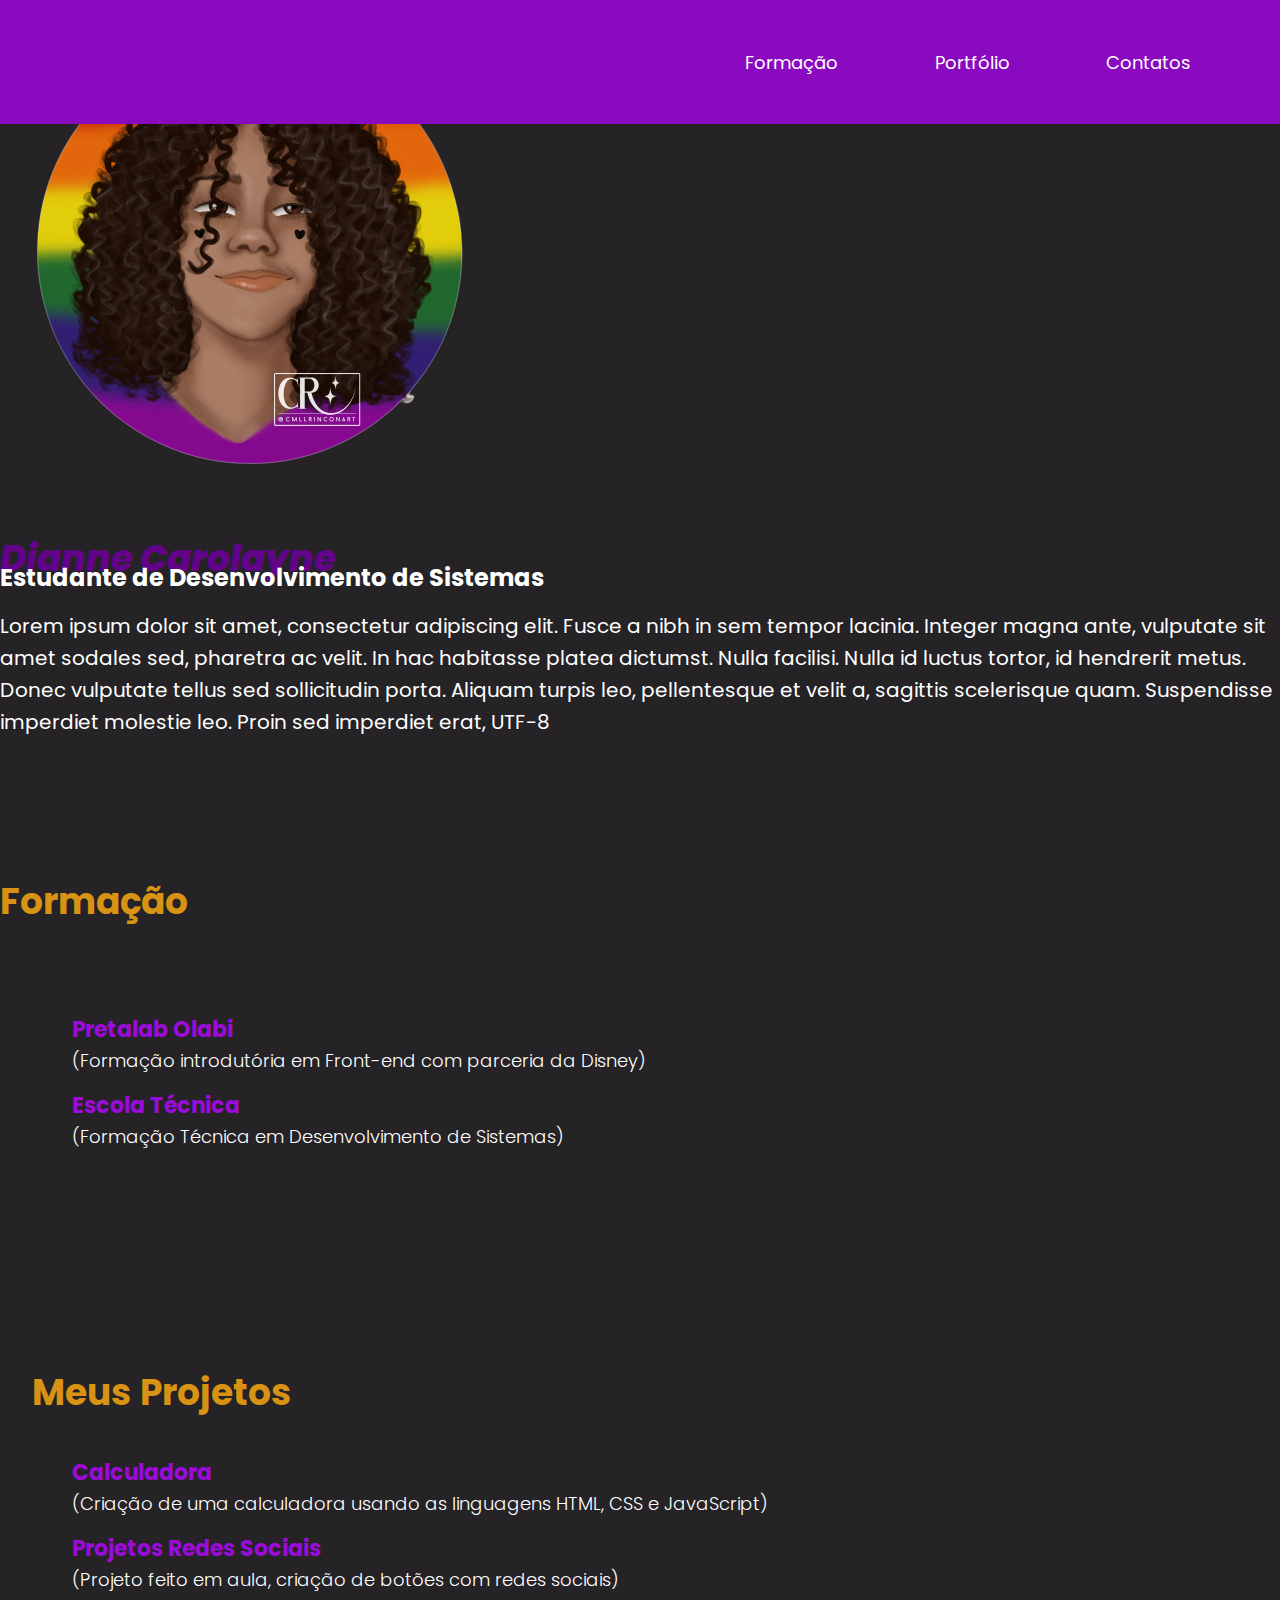
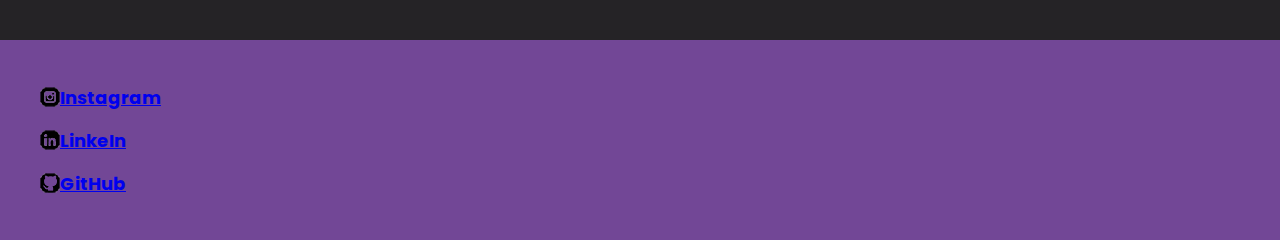
==== Portfolio/index.html @ 368c9973 "projeto portfolio" ====
<!DOCTYPE html>
<html lang="pt-br">
<head>
    <meta charset="UTF-8">
    <meta http-equiv="X-UA-Compatible" content="IE=edge">
    <meta name="viewport" content="width=device-width, initial-scale=1.0">
    <title>Dianne Carolayne | Portfólio</title>
    <link rel="shortcut icon" href="img/icon-dianne.png" type="image/x-icon">
    <link rel="stylesheet" href="style.css">
</head>
<body>
    <header class="cabecalho">
        <nav>
            <ul class="menu">
                <li><a href="#formacao">Formação</a></li>
                <li><a href="#portfolio">Portfólio</a></li>
                <li><a href="#contatos">Contatos</a></li>
            </ul>
        </nav>
    </header>

<main>
    <section class="principal">
        <article class="icon">
            <div class="icone">
                <img src="img/icon-dianne.png" alt="icone">
          </div>
          <div>
            <h1 class="nome">Dianne Carolayne</h1>
            <h2 class="profissao">Estudante de Desenvolvimento de Sistemas</h2>
          </div>
          <div class="texto">
            <p>
              Lorem ipsum dolor sit amet, consectetur adipiscing elit. Fusce a nibh in sem tempor lacinia. Integer magna ante, vulputate sit amet sodales sed, pharetra ac velit. In hac habitasse platea dictumst. Nulla facilisi. Nulla id luctus tortor, id hendrerit
              metus. Donec vulputate tellus sed sollicitudin porta. Aliquam turpis leo, pellentesque et velit a, sagittis scelerisque quam. Suspendisse imperdiet molestie leo. Proin sed imperdiet erat, UTF-8
            </p>
          </div>
          
        </article>
      </section>
</main>
<main>
<section id="formacao">
    <article class="container article-lista">
      <div>
        <h3 class="topico-principal">Formação</h3>
      </div>

      <div class="lista-item">
        <ul>
          <li>
                <a href="https://www.pretalab.com/formacao" target="_blank" class="lista-titulo">Pretalab Olabi</a>
                <p class="lista-descricao">(Formação introdutória em Front-end com parceria da Disney)</p>
          </li>
          <li>
                <a href="http://etemiguelarraes.no.comunidades.net/" target="_blank" class="lista-titulo">Escola Técnica</a>
                <p class="lista-descricao">(Formação Técnica em Desenvolvimento de Sistemas)</p>
          </li>
        </ul>
      </div>

    </article>
  </section>
  <section id="portfolio">
    <article>
      <div class="lista-item">
        <h3 class="topico-principal">Meus Projetos</h3>      
          <ul>
            <li>
                <a href="https://github.com/diannecarolayne/oficina-poder-do-futuro/tree/main/Calculadora-e-media" target="_blank" class="lista-titulo">Calculadora</a>
                <p class="lista-descricao">(Criação de uma calculadora usando as linguagens HTML, CSS e JavaScript)</p>
        </li> 

            <li>
                <a href="https://github.com/diannecarolayne/oficina-poder-do-futuro/tree/main/Projetos-redes-sociais" target="_blank" class="lista-titulo">Projetos Redes Sociais</a>
                <p class="lista-descricao">(Projeto feito em aula, criação de botões com redes sociais)</p>
            </li> 
       
        </ul>
      </div>
    </article>
  </section>
</main>

<footer class="rodape">
    <div class="container">
      <ul id="contatos" class="lista-rodape">
        <li><img src="img/icone-instagram.png" alt="icon instagram"> <a href="https://instagram.com/dianne.carolayne?igshid=ZDdkNTZiNTM=" rel="external" target="_blank">Instagram</a></li>
        <li><img src="img/icone-linkedin.png" alt="icone linkedin"><a href="https://www.linkedin.com/in/dianne-carolayne/" rel="external" target="_blank">  LinkeIn</a></li>
        <li><img src="img/icone-github.png" alt="icone github"><a href="https://github.com/diannecarolayne" target="_blank" rel="external"> GitHub</a></li>
      </ul>
    </div>
  </footer>
</body>
</html>
---- Portfolio/style.css ----
@charset "UTF-8";
@import url('https://fonts.googleapis.com/css2?family=Poppins:ital,wght@0,500;0,600;0,700;0,900;1,600;1,700;1,800;1,900&display=swap');

body{
    background-color: #252326;
    color: white;
    font-family: 'Poppins', sans-serif;
    margin: 0 auto;
    
}
li{
    list-style: none;
   
}

.cabecalho{
    display: flex;
    position: fixed;
    width: 100%;
    padding: 8px;
    padding-bottom: 32px;
    padding-top: 32px;
    height:60px;
    background-color: #890ABF;
}

.cabecalho nav {
    display: flex;  
    justify-content: flex-end;
    width: 100%;
}

.menu{
    display: flex;
    justify-content: space-evenly;
    width: 50%;
    align-items: center;
}

.menu li>a{
    color:white;
    font-size: 18px;
    text-decoration: inherit;
}

.nome{
    font-family: 'Poppins', sans-serif;
    font-size: 36px;
    font-weight: 800;
    font-style: italic;
    color: #63038C; 
    height: 5px;
}

.profissao{
    color: white;
    height: 30px;
}
.texto{
    font-size: 20px;
  line-height: 32px; 
}
.article-lista{
    display: flex;
    flex-direction: column;
    margin-top: 100px;
    margin-bottom: 100px;
}
.topico-principal {
    font-size: 36px;
    color: #D99314;
}
.lista-item{
    padding: 32px;
}
.lista-titulo{
    margin-bottom: 5px; 
    font-size: 22px;
    color: #9B0BD9;
    font-weight: 700;
    text-decoration: inherit;
}       
.lista-descricao {
    font-size: 18px;
    margin-top: 5px;
    line-height: 20px; 
    color: white;
    font-weight: 300;
}  
.rodape{
    background-color: #724796;
    height: 200px;
    display: flex;
    align-items: center;
}
.lista-rodape li{
    color: white;
    font-weight: 700;
    font-size: 18px;
    margin-bottom: 16px;
    display: flex;
    align-items: center;
   
}
.estilo-icone{
    font-size: 32px;
    margin-right: 10px;
}
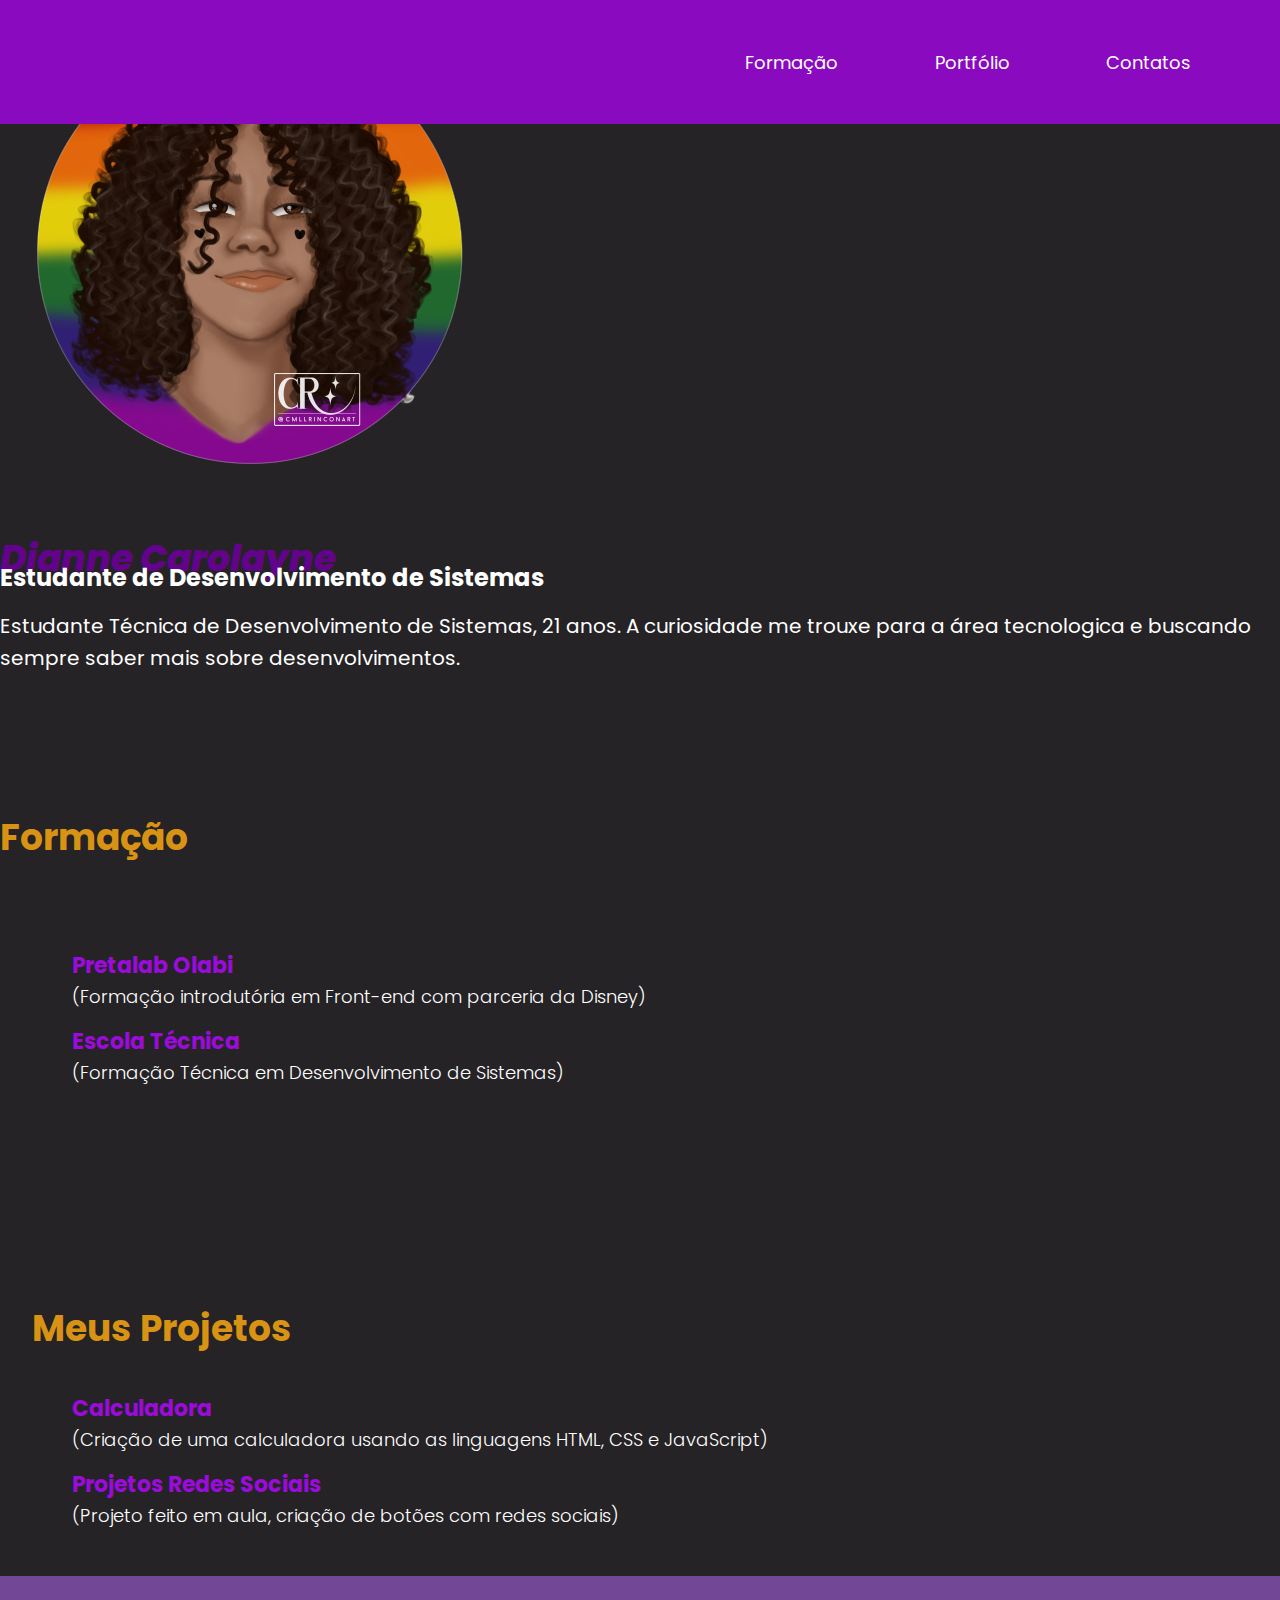
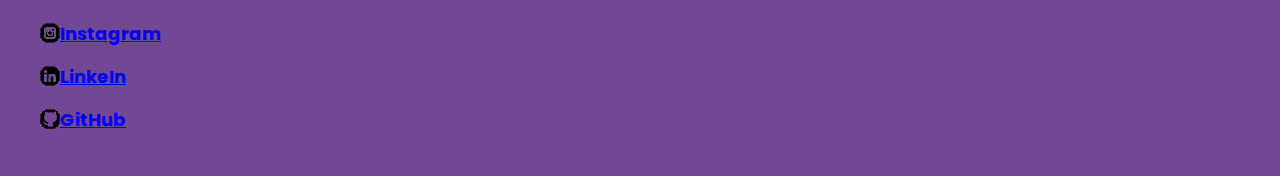
==== commit 522b945b: "atualização descrição" ====
--- a/Portfolio/index.html
+++ b/Portfolio/index.html
@@ -31,8 +31,7 @@
           </div>
           <div class="texto">
             <p>
-              Lorem ipsum dolor sit amet, consectetur adipiscing elit. Fusce a nibh in sem tempor lacinia. Integer magna ante, vulputate sit amet sodales sed, pharetra ac velit. In hac habitasse platea dictumst. Nulla facilisi. Nulla id luctus tortor, id hendrerit
-              metus. Donec vulputate tellus sed sollicitudin porta. Aliquam turpis leo, pellentesque et velit a, sagittis scelerisque quam. Suspendisse imperdiet molestie leo. Proin sed imperdiet erat, UTF-8
+                Estudante Técnica de Desenvolvimento de Sistemas, 21 anos. A curiosidade me trouxe para a área tecnologica e buscando sempre saber mais sobre desenvolvimentos. 
             </p>
           </div>
           
@@ -92,4 +91,4 @@
     </div>
   </footer>
 </body>
-</html>+</html>
